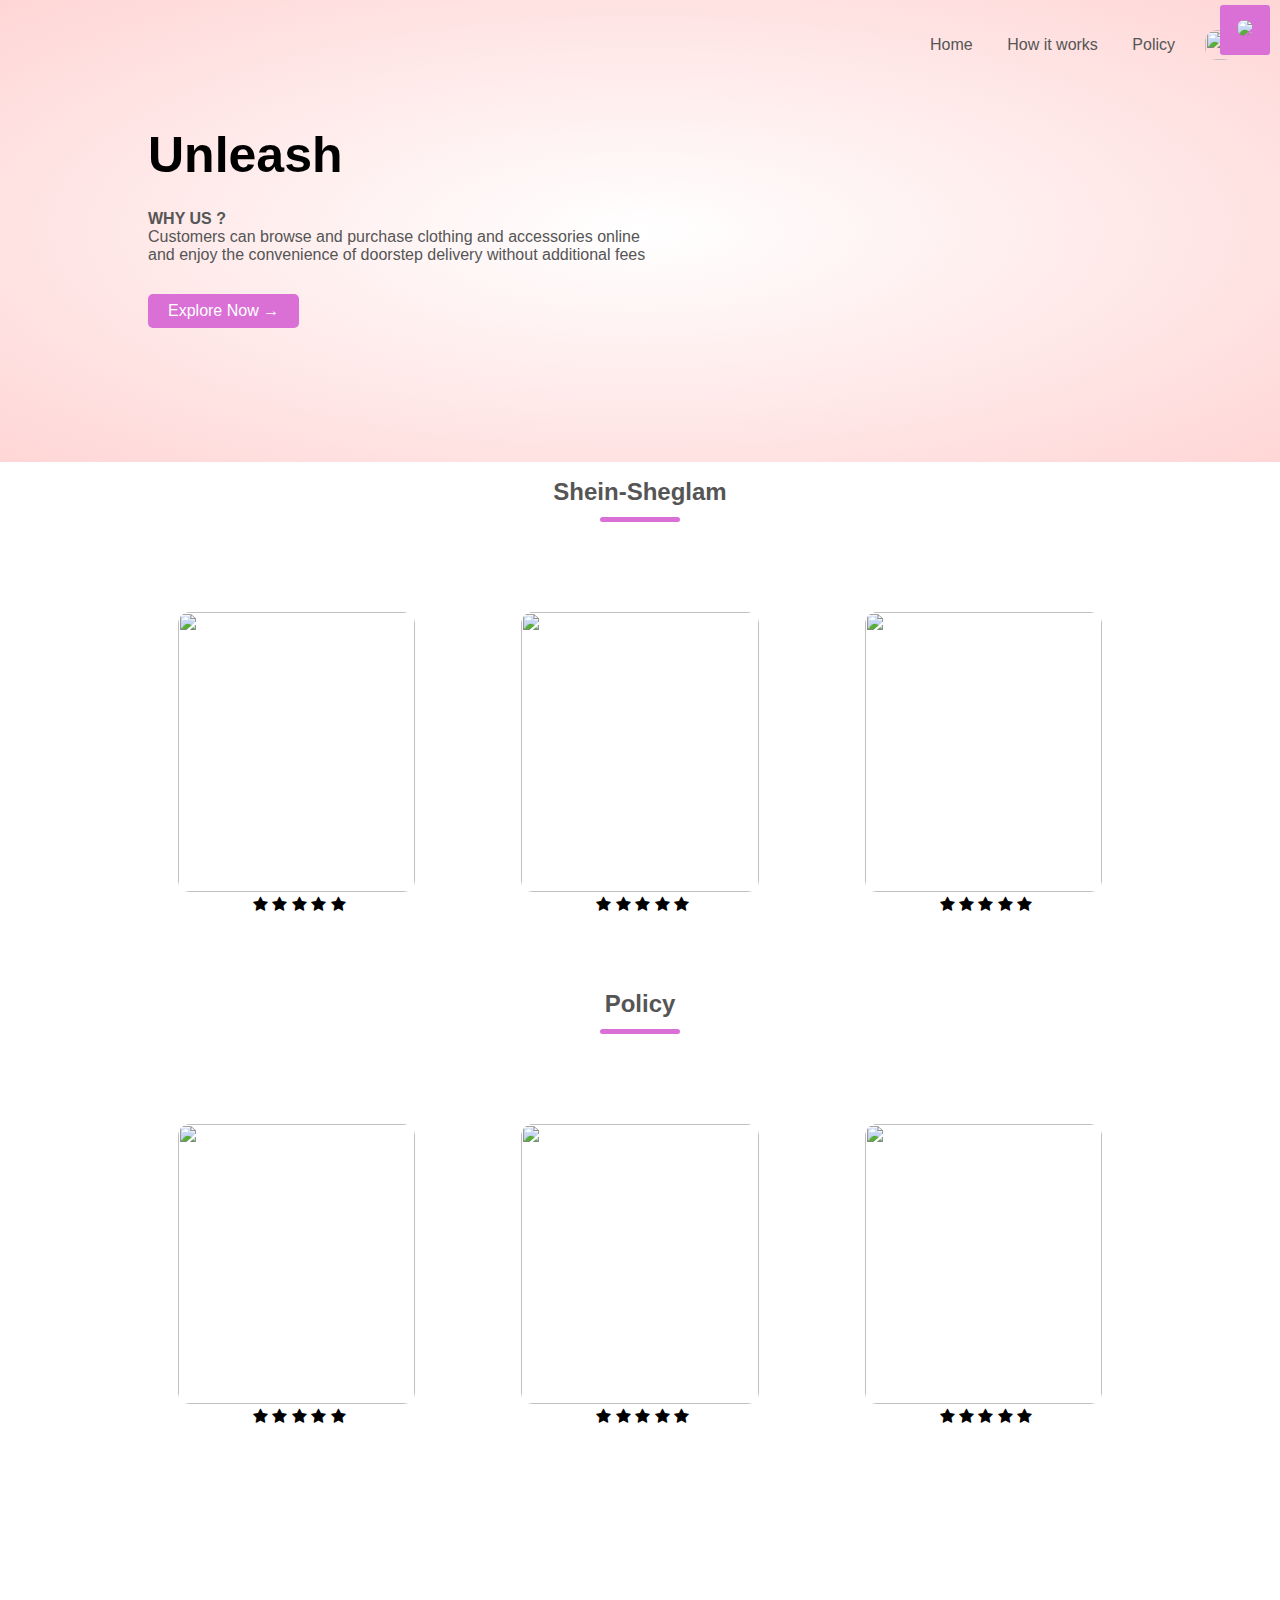
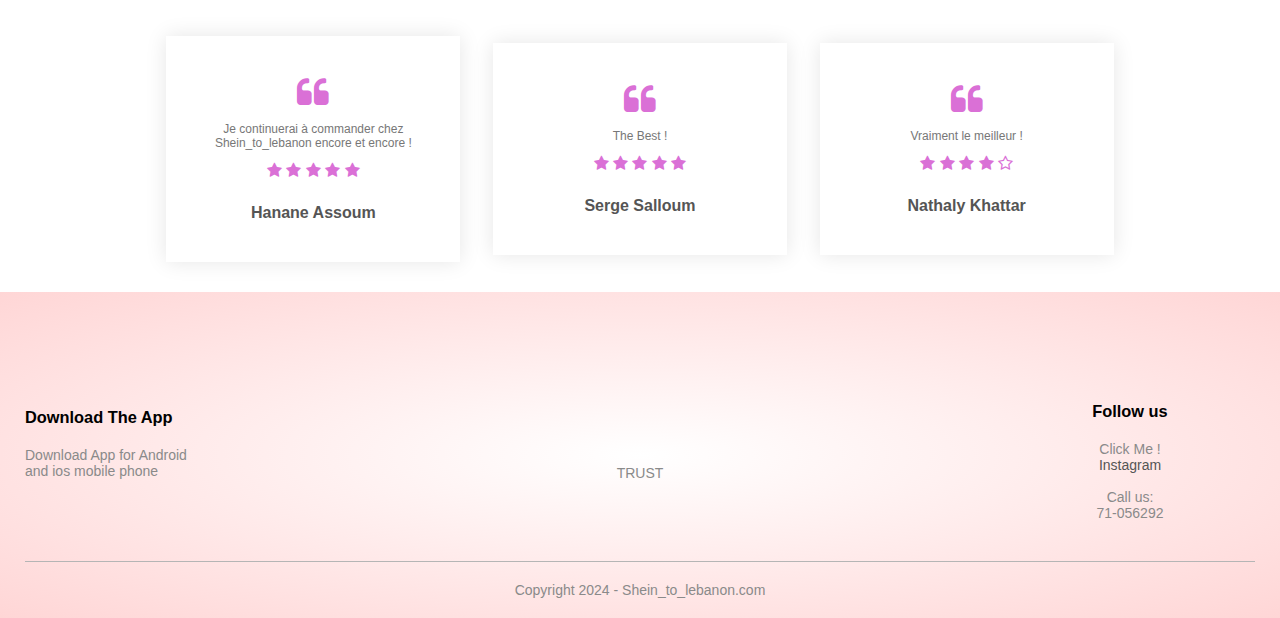
==== home.html @ 9e5abf4c "Add files via upload" ====
<!DOCTYPE html>
<html lang="en">
   <head>
      <meta charset="UTF-8" />
      <meta name="viewport" content="width=device-width, initial-scale=1.0" />
      <title>Wardrobe | Fashion Trends</title>
      <link rel="stylesheet" href="style.css" />
      <link
         rel="stylesheet"
         href="https://stackpath.bootstrapcdn.com/font-awesome/4.7.0/css/font-awesome.min.css"
         />
   </head>
   <body>
      <div class="header">
         <div class="container">
            <div class="navbar">
               <div class="logo">
                  <a href="home.html">
                  <img src="images/logo.png" alt="" width="300px"
                     /></a>
               </div>
               <nav>
                  <ul id="MenuItems">
                     <li><a href="home.html">Home</a></li>
                     <li><a href="#title">How it works</a></li>
                     <li><a href="#title1">Policy</a></li>
                  </ul>
               </nav>
                  <img src="images/cart.png" alt="" width="30px" height="30px"/>

            <div id="menuBtn">
              <img src="images/menu.png" id="menu">
            </div>

            </div>

             <div id="sideNav">
                <nav>
                      <ul id="MenuItems">
                        <li><a href="home.html">Home</a></li>
                        <li><a href="#title">How it works</a></li>
                        <li><a href="#title1">Policy</a></li>
                      </ul>
                    </nav>
                </div>





            <div class="row">
               <div class="col-2">
                  <h1 id="text" onload="typing()" > 
                  </h1>
                  <p>
                     <b>WHY US ?</b><br>
                      
Customers can browse and purchase clothing and accessories online<br>and enjoy the convenience of doorstep delivery without additional fees
                  </p>
                  <a href="#title" class="btn">Explore Now &#8594;</a>
               </div>
               <div class="col-2">
                  <img src="images/image-1.jpg" alt="" onclick="openImg(this)" id="image"/>
               </div>
            </div>
         </div>
      </div>
      <!----- Featurd Categories--------->
      <!----- Featurd Products--------->
      <div class="small-container">
         <h2 id="title">Shein-Sheglam</h2>
         <div class="row">
            <div class="col-4">
               
               <img src="images/1.PNG" alt="" onclick="openImg(this)" id="image"/>
                  
               <div class="rating1">
                  <i class="fa fa-star"></i>
                  <i class="fa fa-star"></i>
                  <i class="fa fa-star"></i>
                  <i class="fa fa-star"></i>
                  <i class="fa fa-star"></i>
               </div>
               
            </div>
            <div class="col-4">
               <img id="image" src="images/2.PNG" alt="" onclick="openImg(this)" />

               <div class="rating1">
                  <i class="fa fa-star"></i>
                  <i class="fa fa-star"></i>
                  <i class="fa fa-star"></i>
                  <i class="fa fa-star"></i>
                  <i class="fa fa-star"></i>
               </div>

            </div>
            <div class="col-4">
               <img src="images/3.PNG" alt="" onclick="openImg(this)" id="image"/>

               <div class="rating1">
                  <i class="fa fa-star"></i>
                  <i class="fa fa-star"></i>
                  <i class="fa fa-star"></i>
                  <i class="fa fa-star"></i>
                  <i class="fa fa-star"></i>
               </div>
            </div>
         </div>
         <div id="title1">
         <h2 id="title">Policy</h2>
         <div class="row">
            <div class="col-4">
               <img src="images/first.png" alt="" onclick="openImg(this)" id="image"/>

               <div class="rating1">
                  <i class="fa fa-star"></i>
                  <i class="fa fa-star"></i>
                  <i class="fa fa-star"></i>
                  <i class="fa fa-star"></i>
                  <i class="fa fa-star"></i>
               </div>

            </div>
            
            <div class="col-4">
               <img src="images/5.PNG" alt="" onclick="openImg(this)" id="image"/>

               <div class="rating1">
                  <i class="fa fa-star"></i>
                  <i class="fa fa-star"></i>
                  <i class="fa fa-star"></i>
                  <i class="fa fa-star"></i>
                  <i class="fa fa-star"></i>
               </div>

            </div>
            <div class="col-4">
               <img src="images/6.PNG" alt="" onclick="openImg(this)" id="image"/>

               <div class="rating1">
                  <i class="fa fa-star"></i>
                  <i class="fa fa-star"></i>
                  <i class="fa fa-star"></i>
                  <i class="fa fa-star"></i>
                  <i class="fa fa-star"></i>
               </div>

            </div>
         </div>
      </div>
         
      <!-------- Offer --------->
      <!------ Testimonial  ------>
      <div class="testimonial">
         <div class="small-container">
            <div class="row">
               <div class="col-3">
                  <i class="fa fa-quote-left"></i>
                  <p>
                     Je continuerai à commander chez Shein_to_lebanon encore et encore !
                  </p>
                  <div class="rating">
                     <i class="fa fa-star"></i>
                     <i class="fa fa-star"></i>
                     <i class="fa fa-star"></i>
                     <i class="fa fa-star"></i>
                     <i class="fa fa-star"></i>
                  </div>
                  <img src="images/user-1.jpeg" alt="" onclick="openImg(this)" id="image"/>
                  <h3>Hanane Assoum</h3>
               </div>
               <div class="col-3">
                  <i class="fa fa-quote-left"></i>
                  <p>
                     The Best !
                  </p>
                  <div class="rating">
                     <i class="fa fa-star"></i>
                     <i class="fa fa-star"></i>
                     <i class="fa fa-star"></i>
                     <i class="fa fa-star"></i>
                     <i class="fa fa-star"></i>
                  </div>
                  <img src="images/user-2.jpeg" alt="" onclick="openImg(this)" id="image"/>
                  <h3>Serge Salloum</h3>
               </div>
               <div class="col-3">
                  <i class="fa fa-quote-left"></i>
                  <p>
                     Vraiment le meilleur !
                  </p>
                  <div class="rating">
                     <i class="fa fa-star"></i>
                     <i class="fa fa-star"></i>
                     <i class="fa fa-star"></i>
                     <i class="fa fa-star"></i>
                     <i class="fa fa-star-o"></i>
                  </div>
                  <img src="images/user-3.PNG" alt="" onclick="openImg(this)" id="image"/>
                  <h3>Nathaly Khattar</h3>
               </div>
            </div>
         </div>
      </div>
      
            </div>
            <div class="footer">
               <div class="container">
                  <div class="row">
                     <div class="footer-col-1">
                        <h3>Download The App</h3>
                        <p>
                           Download App for Android <br />
                           and ios mobile phone
                        </p>
                        <div class="app-logo">
                           <img src="images/play-store.png" alt=""id="image"/>
                           <img src="images/appstore.jpg" alt="" id="image"/>
                        </div>
                     </div>
                     <div class="footer-col-2">
                        <img src="images/logo.png" alt="" id="image"/>
                        <p>
                           TRUST
                        </p>
                     </div>
                     <div class="footer-col-4">
                        <h3>Follow us</h3>
                        <ul>
                           <li>Click Me !</li>
                           <li><a href="https://www.instagram.com/shein_to_lebanon_/">Instagram</a></li>
                           <br>
                           <li>Call us:</li>
                           <li>71-056292</li>
                     
                        </ul>
                     </div>
                  </div>
                  <hr />
                  <p class="copyright">Copyright 2024 - Shein_to_lebanon.com</p>
               </div>
            </div>
       <script type="text/javascript" src="script.js"></script>
   </body>
</html>
---- style.css ----
* {
    margin: 0;
    padding: 0;
    box-sizing: border-box;
  }
  body {
    font-family: "Poppins", sans-serif;
  }
  body img{
    border-radius: 12px;
  }
  .navbar {
    display: flex;
    align-items: center;
    padding: 20px;
  
    padding-top: 30px;
  }
  
  nav {
    flex: 1;
    text-align: right;
  }
  
  nav ul {
    display: inline-block;
    list-style-type: none;
  }
  
  nav ul li {
    display: inline-block;
    margin-right: 30px;
  }
  
  a {
    text-decoration: none;
    color: #555;
  }
  
  p {
    color: #555;
  }
  .container {
    max-width: 1300px;
    margin: auto;
    padding-left: 25px;
    padding-right: 25px;
  }
  .row {
    margin-top: 50px;
    display: flex;
    align-items: center;
    flex-wrap: wrap;
    justify-content: space-around;
  }
  
  .col-2 {
    flex-basis: 80%;
    min-width: 300px;
  }
  .col-2 img {
    max-width: 100%;
    padding: 50px 0;
  }
  .col-2 h1 {
    font-size: 50px;
    line-height: 60px;
    margin: 25px 0;
  }
  .btn {
    display: inline-block;
    background: #DA70D6;
    color: #fff;
    padding: 8px 20px;
    margin: 30px 0;
    border-radius: 5px;
    transition: background 0.5s;
  }
  
  .btn:hover {
    background-color: #563434; 
    color: #fff;
  }
  
  .header {
    background: radial-gradient(#fff, #ffd6d6);
  }
  
  .header .row {
    margin-top: 20px;
  }
  
  .categories {
    margin: 70px 0;
  }
  
  .col-3 {
    flex-basis: 30%;
    min-width: 250px;
    margin-bottom: 30px;
  }
  
  .col-3 img {
    width: 100%;
  }
  
  .small-container {
    max-width: 1080px;
    margin: auto;
    padding-left: 25px;
    padding-right: 25px;
  }
  
  .col-4 {
    flex-basis: 25%;
    padding: 10px;
    min-width: 200px;
    margin-bottom: 50px;
    transition: transform 0.5s;
  }
  .col-4 img {
    width: 100%;
    height: 280px;
  }
  #title {
    text-align: center;
    margin: 0 auto 80px;
    position: relative;
    line-height: 60px;
    color: #555;
  }
  #title::after {
    position: absolute;
    bottom: 0;
    width: 80px;
    height: 5px;
    border-radius: 5px;
     background: #DA70D6;
    content: "";
    left: 50%;
    transform: translateX(-50%);
  }
  
  h4 {
    color: #555;
    font-weight: normal;
  }
  
  .col-4 p {
    font-size: 14px;
  }
  .rating1{
    margin-left:75px;
  }
  .rating .fa {
    color: #DA70D6;
  }
  
  .col-4:hover {
    transform: translateY(-5px);
  }
  .testimonial {
    padding-top: 100px;
  }
  .testimonial .col-3 {
    text-align: center;
    padding: 40px 20px;
    box-shadow: 0 0 20px 0px rgba(0, 0, 0, 0.1);
    cursor: pointer;
    transition: transform 0.5s;
  }
  .testimonial .col-3 img {
    width: 50px;
    margin-top: 20px;
    border-radius: 50%;
  }
  
  .testimonial .col-3:hover {
    transform: translateY(-10px);
  }
  
  .fa.fa-quote-left {
    font-size: 34px;
    color: #DA70D6;
  }
  
  .col-3 p {
    font-size: 12px;
    margin: 12px 0;
    color: #777;
  }
  
  .testimonial .col-3 h3 {
    font-weight: 600;
    color: #555;
    font-size: 16px;
  }
  .brands {
    margin: 100px auto;
  }
  .col-5 {
    width: 160px;
  }
  .col-5 img {
    width: 100%;
    cursor: pointer;
    filter: grayscale(100%);
  }
  
  .col-5 img:hover {
    filter: grayscale(0);
  }
  
  /* footer */
  .footer {
    background:radial-gradient(#fff, #ffd6d6);
    color: #8a8a8a;
    font-size: 14px;
    padding: 60px 0 20px;
  }
  .footer p {
    color: #8a8a8a;
  }
  .footer h3 {
    color: black;
    margin-bottom: 20px;
  }
  .footer-col-1,
  .footer-col-2,
  .footer-col-3,
  .footer-col-4 {
    min-width: 250px;
    margin-bottom: 20px;
  }
  
  .footer-col-1 {
    flex-basis: 30px;
  }
  
  .footer-col-2 {
    flex: 1;
    text-align: center;
  }
  .footer-col-2 img {
    width: 180px;
    margin-bottom: 20px;
    background-color: white;
    border-radius: 50%;
  }
  .footer-col-3,
  .footer-col-4 {
    flex-basis: 12%;
    text-align: center;
  }
  ul {
    list-style-type: none;
  }
  .app-logo {
    margin-top: 20px;
  }
  .app-logo img {
    width: 140px;
  }
  
  .footer hr {
    border: none;
    background: #b5b5b5;
    height: 1px;
    margin: 20px 0;
  }
  .copyright {
    text-align: center;
  }
  .menu-icon {
    width: 28px;
    margin-left: 20px;
    display: none;
  }
  
  /* All Products */
  .row-2 {
    justify-content: space-between;
    margin: 100px auto 50px;
  }
  
  select {
    padding: 10px; 
    border: 1px solid #DA70D6;
    box-shadow: 5px 5px 5px #DA70D6;
  }
  select:focus {
  color: rgb(141, 38, 138)
   
  }
  .page-btn {
    margin: 0 auto 80px;
  }
  .page-btn span {
    text-align: center;
    line-height: 40px;
    display: inline-block;
    width: 40px;
    height: 40px;
    border: 1px solid #DA70D6;
    margin-left: 10px;
    cursor: pointer;
  }
  .page-btn span:hover {
    background: #DA70D6;
    color: #fff;
  }
  
  /* Cart Items Details */
  .cart-page {
    margin: 30px auto;
  }
  
  table {
    width: 100%;
    border-collapse: collapse;
  }
  
  .cart-info {
    display: flex;
    flex-wrap: wrap;
  }
  th {
    text-align: left;
    padding: 5px;
    color: #fff;
    background: #DA70D6;
    font-weight: normal;
  }
  td {
    padding: 10px 5px;
  }
  td input {
    width: 40px;
    height: 30px;
    padding: 5px;
  }
  td a {
    color: #DA70D6;
    font-size: 12px;
  }
  
  td img {
    width: 80px;
    height: 80px;
    margin-right: 10px;
  }
  .total-price {
    display: flex;
    justify-content: flex-end;
  }
  
  .total-price table {
    border-top: 3px solid #DA70D6;
    width: 100%;
    max-width: 400px;
  }
  td:last-child {
    text-align: right;
  }
  th:last-child {
    text-align: right;
  }
  /* Account Page */
  
  .account-page {
    padding: 50px 0;
    background: radial-gradient(#fff, #ffd6d6);
  }
  .form-container {
    background: #fff;
    width: 300px;
    height: 350px;
    position: relative;
    text-align: center;
    padding: 20px 0;
    margin-top: -90px;
    overflow: hidden;
    border-radius: 5px;
    box-shadow: 5px 5px 10px #DA70D6;
  }
  .form-container span {
    font-weight: bold;
    padding: 0 10px;
    color: #555;
    cursor: pointer;
    width: 100px;
    display: inline-block;
    font-size: 24px;
  }
  
  .form-btn {
    display: inline-block;
  }
  .form-container form {
    max-width: 300px;
    padding: 0 20px;
    position: absolute;
    top: 90px;
    transition: transform 1s;
  }
  form input {
    width: 100%;
    height: 30px;
    margin: 10px 0;
    padding: 0 10px;
    border: 1px solid #ccc;
  }
  
  form .btn {
    width: 100%;
    border: none;
    cursor: pointer;
    margin: 10px;
  }
  
  form a {
    font-size: 12px;
    padding-top: 50px;
  }
  
  
  
  
  
  #sideNav{
    transition: 0.5s;
    line-height: 80px;
    width: 170px;
    height: 100%;
    position: fixed;
    /*right: 0;*/
    /*later*/
    right: -250px; /*initially hidden*/
    top: 0;
    background: #DA70D6;
    z-index: 2;
    /* later after menu icon*/
    padding-top: 100px;
    padding-left: 10px;
    color: white;
    background: linear-gradient(rgba(243, 115, 211, 0.1), #DA70D6);
  }
  
  #sideNav ul{ 
    color: white;
  }
  
  #menuBtn{
  width: 50px;
  height: 50px;
  background: #DA70D6;
  text-align: center;
  position: fixed;
  right: 10px;
  top: 5px;
  border-radius: 3px;
  z-index: 3;
  cursor: pointer;
  
  }
  
  #menuBtn img {
    width: 20px;
    margin-top: 15px;
  }
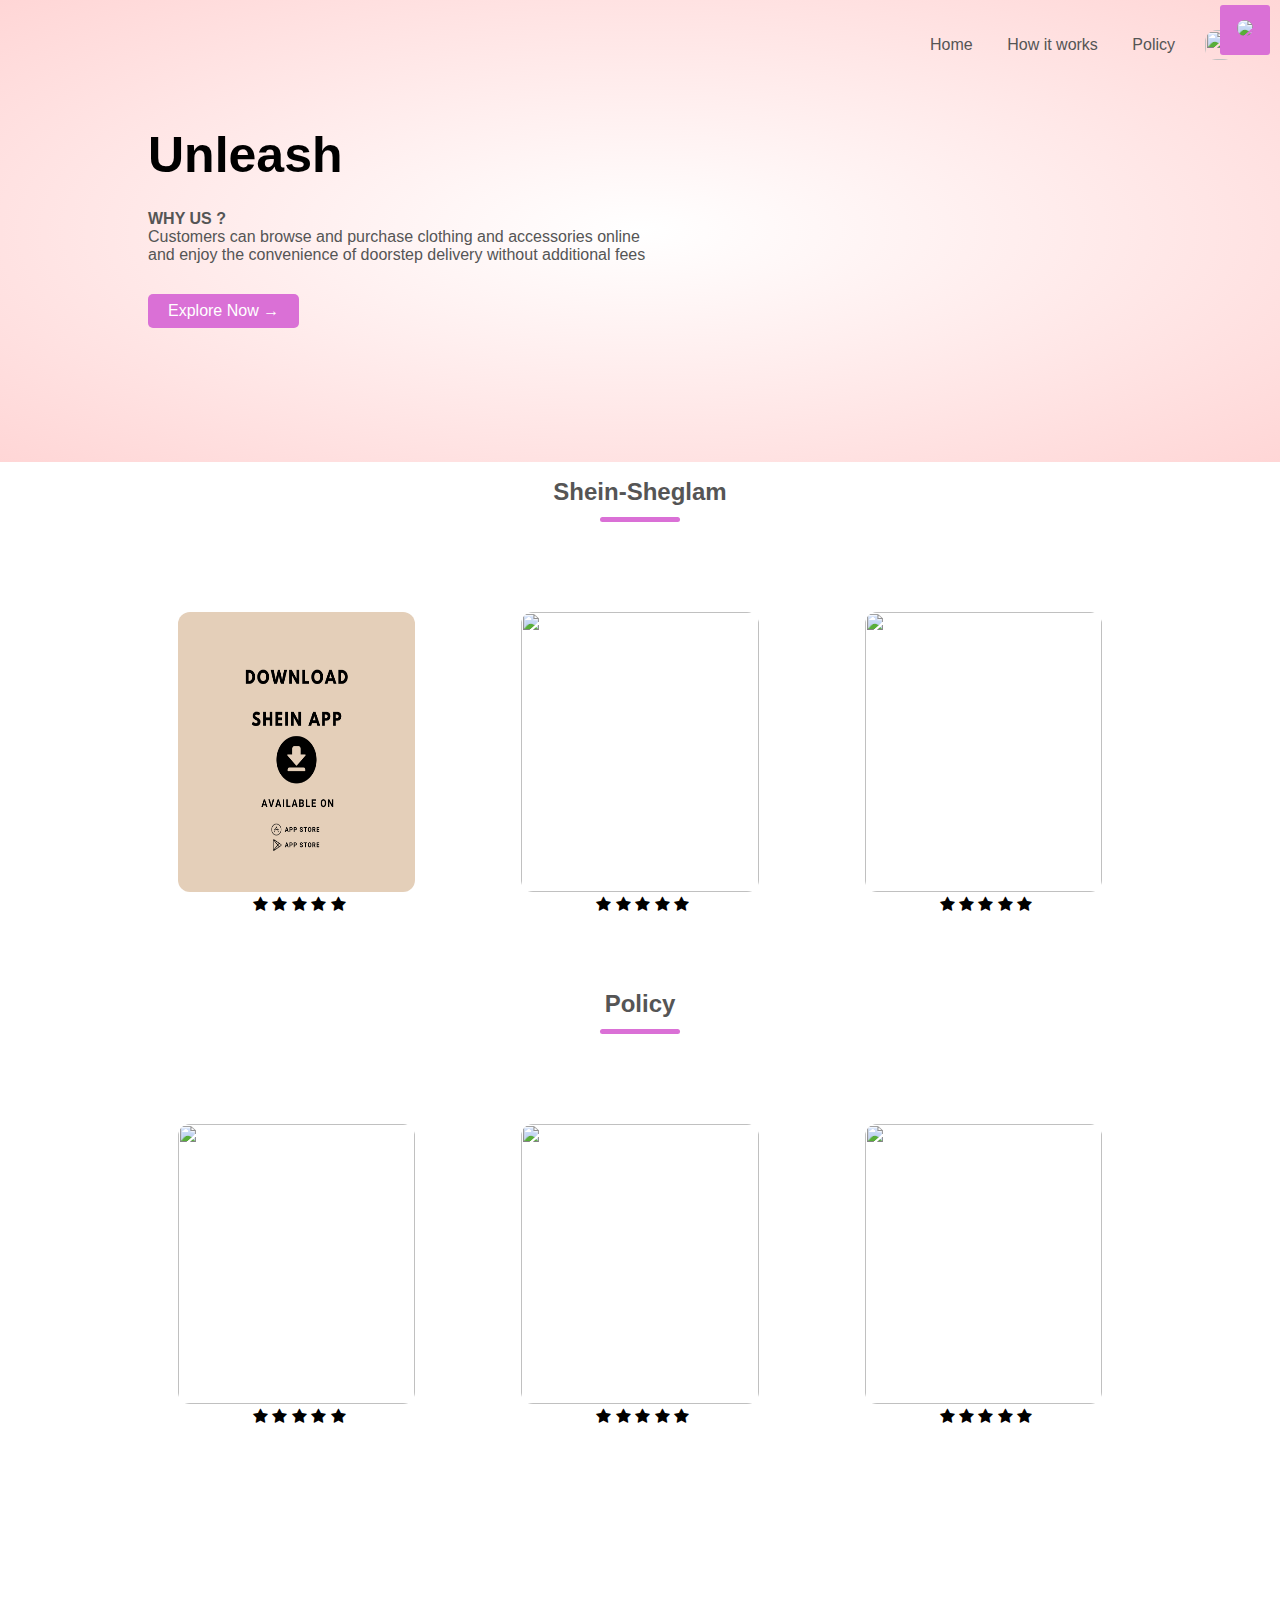
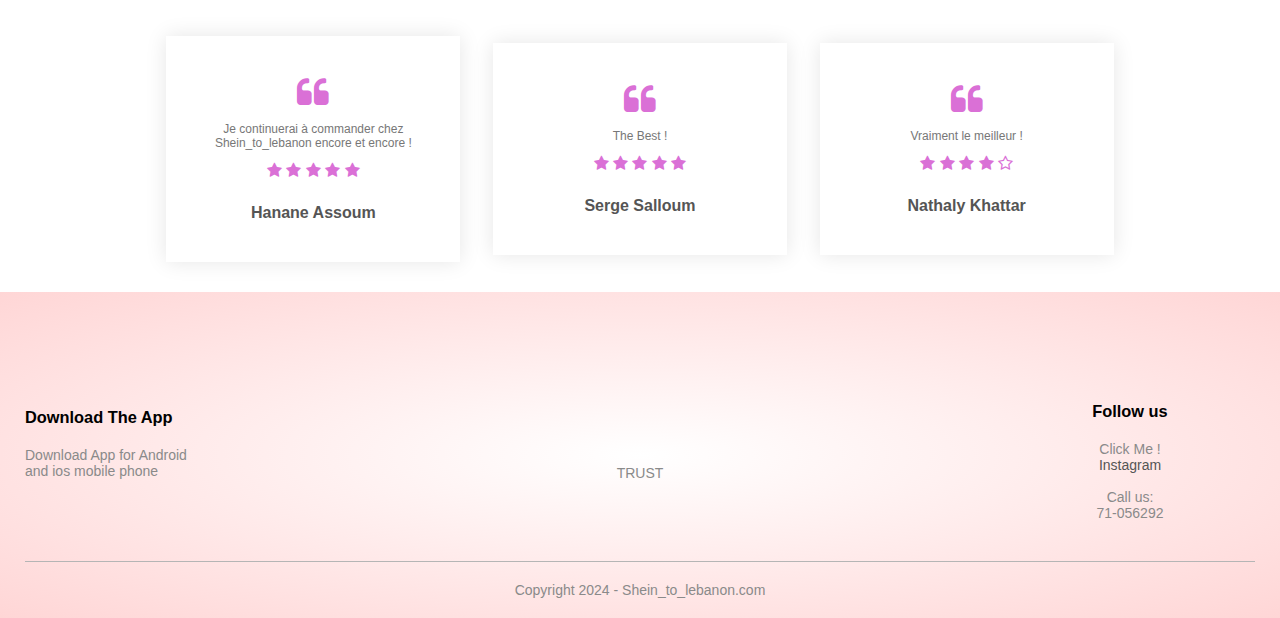
==== commit 705d3e8f: "Update home.html" ====
--- a/home.html
+++ b/home.html
@@ -72,7 +72,7 @@
          <div class="row">
             <div class="col-4">
                
-               <img src="images/1.PNG" alt="" onclick="openImg(this)" id="image"/>
+               <img src="1.PNG" alt="" onclick="openImg(this)" id="image"/>
                   
                <div class="rating1">
                   <i class="fa fa-star"></i>
@@ -243,4 +243,4 @@
             </div>
        <script type="text/javascript" src="script.js"></script>
    </body>
-</html>+</html>
